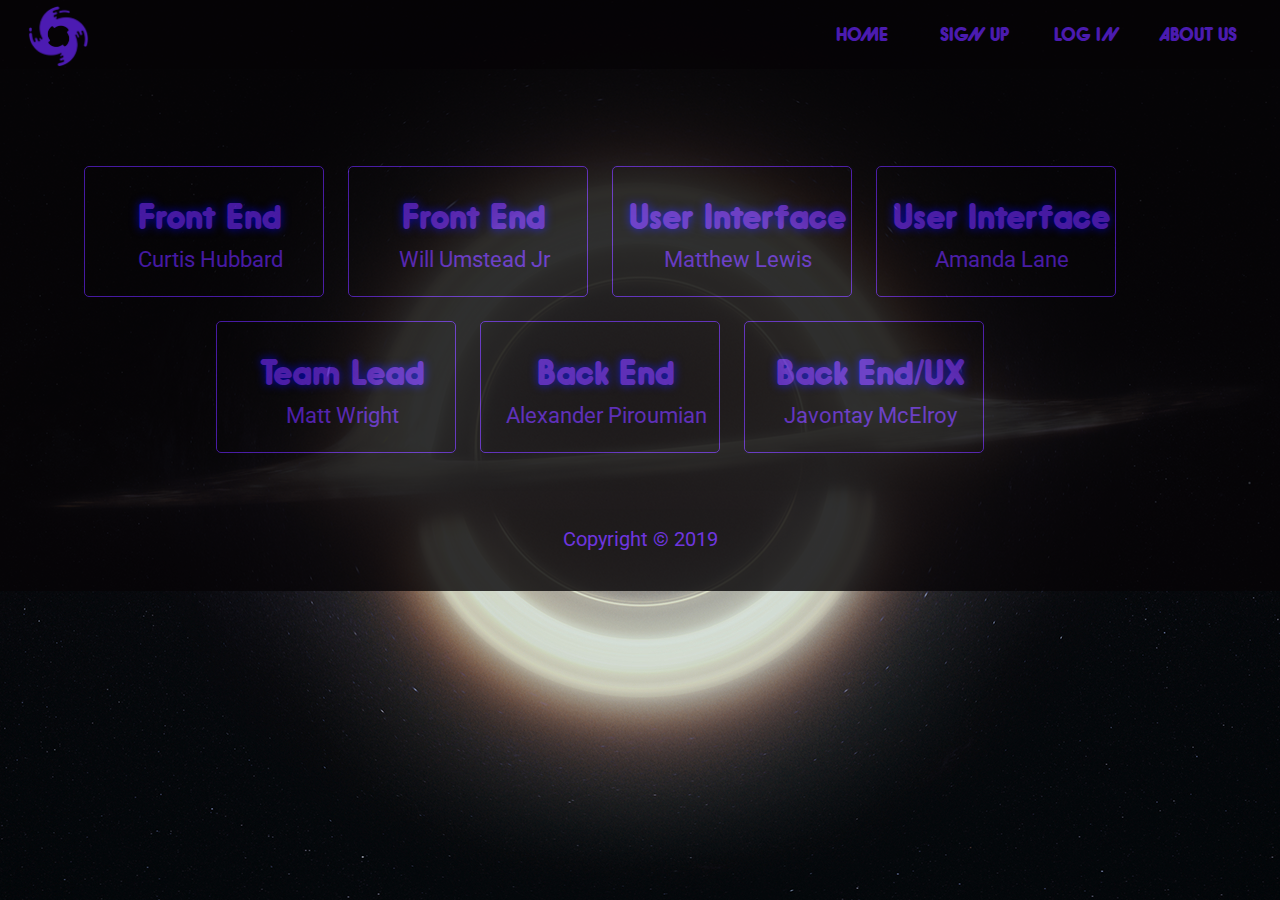
==== about.html @ a1b4094c "final touches made to all breakpoints on home and about page, links tested, anchor tag added to logo" ====
<!DOCTYPE html>
<html lang="en">
<head>
    <title>About Blackhole</title>
    <meta name="viewport" content="width=device-width, initial-scale=1, shrink-to-fit=no">

    <link href="css/index.css" rel="stylesheet">
    <!-- <link rel="stylesheet" href="https://stackpath.bootstrapcdn.com/bootstrap/4.3.1/css/bootstrap.min.css" integrity="sha384-ggOyR0iXCbMQv3Xipma34MD+dH/1fQ784/j6cY/iJTQUOhcWr7x9JvoRxT2MZw1T" crossorigin="anonymous"> -->
    <script src="index.js" async></script>

    <link href="https://fonts.googleapis.com/css?family=Roboto" rel="stylesheet"> 
    <link rel="stylesheet" href="https://use.fontawesome.com/releases/v5.8.1/css/all.css" integrity="sha384-50oBUHEmvpQ+1lW4y57PTFmhCaXp0ML5d60M1M7uH2+nqUivzIebhndOJK28anvf" crossorigin="anonymous">
    <link rel="icon" href="img/fav.png">
</head>
<body>

    <header class="header">
        <nav class="navigation">
            <a href="index.html"><img class="logo" src="img/fav.png" alt="blackhole logo"></a>
            <div class="nav-links">
                <a href="index.html">Home</a>
                <a href="https://black-hole-build-week.netlify.com" target="_blank">Sign Up</a>
                <a href="https://black-hole-build-week.netlify.com" target="_blank">Log In</a>
                <a href="about.html">About Us</a>
            </div>
        </nav>
    </header>
    <div class="main-view about">
            
    <div class="container about">
        
        <div class="boxes">
            <div class="member">
                    <img src="https://avatars2.githubusercontent.com/u/47289060?s=460&v=4" alt="">
                    <div class="text">
                        <h2>User Interface</h2>
                        <p>Amanda Lane</p>
                 
                    <div class="icons">
                        <a href=""><i class="fab fa-github fa-4x"></i></a>
                        <a href=""><i class="fab fa-linkedin fa-4x"></i></a>
                    </div>  
                </div>
            </div>
            <div class="member">
                    <img src="https://avatars0.githubusercontent.com/u/21073106?s=460&v=4" alt="">
                    <div class="text">
                            <h2>User Interface</h2>
                            <p>Matthew Lewis</p>
                    <div class="icons">
                        <a href=""><i class="fab fa-github fa-4x"></i></a>
                        <a href=""><i class="fab fa-linkedin fa-4x"></i></a>
                    </div> 
                </div> 
            </div>
            <div class="member">
                    <img src="https://avatars2.githubusercontent.com/u/46138601?s=460&v=4" alt="">
                    <div class="text">
                            <h2>Front End</h2>
                            <p>Will Umstead Jr</p>
                    
                    <div class="icons">
                        <a href=""><i class="fab fa-github fa-4x"></i></a>
                        <a href=""><i class="fab fa-linkedin fa-4x"></i></a>
                    </div>  
                </div>
            </div>
            <div class="member">
                    <img src="https://avatars2.githubusercontent.com/u/16605573?s=460&v=4" alt="">
                    <div class="text">
                            <h2>Front End</h2>
                            <p>Curtis Hubbard</p>
                    
                    <div class="icons">
                        <a href=""><i class="fab fa-github fa-4x"></i></a>
                        <a href=""><i class="fab fa-linkedin fa-4x"></i></a>
                    </div> 
                </div> 
            </div>
            <div class="member">
                    <img src="https://avatars1.githubusercontent.com/u/46494741?s=460&v=4" alt="">
                    <div class="text">
                            <h2>Back End/UX</h2>
                            <p>Javontay McElroy</p>
                    <div class="icons">
                        <a href=""><i class="fab fa-github fa-4x"></i></a>
                        <a href=""><i class="fab fa-linkedin fa-4x"></i></a>
                    </div>  
                </div>
            </div>
            <div class="member">
                    <img src="https://avatars2.githubusercontent.com/u/43027065?s=460&v=4" alt="">
                    <div class="text">
                            <h2>Back End</h2>
                            <p>Alexander Piroumian</p>
                    
                    <div class="icons">
                        <a href=""><i class="fab fa-github fa-4x"></i></a>
                        <a href=""><i class="fab fa-linkedin fa-4x"></i></a>
                    </div>  
                </div>
            </div>
            <div class="member">
                <img src="https://avatars3.githubusercontent.com/u/41647189?s=460&v=4" alt="">
                <div class="text">
                        <h2>Team Lead</h2>
                        <p>Matt Wright</p>
                
                <div class="icons">
                    <a href=""><i class="fab fa-github fa-4x"></i></a>
                    <a href=""><i class="fab fa-linkedin fa-4x"></i></a>
                </div>  
            </div>
            </div>
        </div>

    </div> <!-- container -->
</div> <!-- main view -->
          
<footer class="footer">Copyright © 2019</footer>  

        <!-- <script src="https://code.jquery.com/jquery-3.3.1.slim.min.js" integrity="sha384-q8i/X+965DzO0rT7abK41JStQIAqVgRVzpbzo5smXKp4YfRvH+8abtTE1Pi6jizo" crossorigin="anonymous"></script>
<script src="https://cdnjs.cloudflare.com/ajax/libs/popper.js/1.14.7/umd/popper.min.js" integrity="sha384-UO2eT0CpHqdSJQ6hJty5KVphtPhzWj9WO1clHTMGa3JDZwrnQq4sF86dIHNDz0W1" crossorigin="anonymous"></script>
<script src="https://stackpath.bootstrapcdn.com/bootstrap/4.3.1/js/bootstrap.min.js" integrity="sha384-JjSmVgyd0p3pXB1rRibZUAYoIIy6OrQ6VrjIEaFf/nJGzIxFDsf4x0xIM+B07jRM" crossorigin="anonymous"></script> -->
    </body>
    </html>
---- css/index.css ----
/* http://meyerweb.com/eric/tools/css/reset/ 
   v2.0 | 20110126
   License: none (public domain)
*/
html,
body,
div,
span,
applet,
object,
iframe,
h1,
h2,
h3,
h4,
h5,
h6,
p,
blockquote,
pre,
a,
abbr,
acronym,
address,
big,
cite,
code,
del,
dfn,
em,
img,
ins,
kbd,
q,
s,
samp,
small,
strike,
strong,
sub,
sup,
tt,
var,
b,
u,
i,
center,
dl,
dt,
dd,
ol,
ul,
li,
fieldset,
form,
label,
legend,
table,
caption,
tbody,
tfoot,
thead,
tr,
th,
td,
article,
aside,
canvas,
details,
embed,
figure,
figcaption,
footer,
header,
hgroup,
menu,
nav,
output,
ruby,
section,
summary,
time,
mark,
audio,
video {
  margin: 0;
  padding: 0;
  border: 0;
  font-size: 100%;
  font: inherit;
  vertical-align: baseline;
}
/* HTML5 display-role reset for older browsers */
article,
aside,
details,
figcaption,
figure,
footer,
header,
hgroup,
menu,
nav,
section {
  display: block;
}
body {
  line-height: 1;
}
ol,
ul {
  list-style: none;
}
blockquote,
q {
  quotes: none;
}
blockquote:before,
blockquote:after,
q:before,
q:after {
  content: '';
  content: none;
}
table {
  border-collapse: collapse;
  border-spacing: 0;
}
* {
  box-sizing: border-box;
}
html {
  font-size: 62.5%;
  height: 100%;
}
html,
body {
  font-family: 'Roboto', sans-serif;
}
body {
  background-image: url("../img/bg1.jpg") !important;
  background-repeat: no-repeat;
  background-attachment: fixed;
  background-position: center;
}
h1,
h2,
h3,
h4,
h5 {
  font-family: 'Roboto', sans-serif;
  color: #6A25F8;
  text-shadow: 0 0 5px blue;
}
h1 {
  font-size: 4rem;
}
h2 {
  font-size: 3.2rem;
  padding-bottom: 10px;
}
h4 {
  font-size: 2.5rem;
  padding-bottom: 10px;
}
p {
  line-height: 1.5;
  font-size: 1.6rem;
  padding-bottom: 10px;
  color: #6A25F8;
}
img {
  max-width: 100%;
  height: auto;
}
.container {
  max-width: 1300px !important;
  width: 100% !important;
  height: 100% !important;
  margin: 0 auto;
  background: #060406;
  opacity: 0.8;
}
@font-face {
  font-family: Hiruko;
  src: url('../HirukoBlackAlternate.ttf');
}
.navigation {
  display: flex;
  justify-content: space-between;
  align-items: center;
  margin: 0 auto;
  background: hsl(300, 20%, 2%);
  position: fixed;
  opacity: 0.7;
  z-index: 3;
  width: 100%;
}
@media (max-width: 500px) {
  .navigation {
    flex-direction: column;
  }
}
.navigation .logo {
  align-self: center;
  height: auto;
  width: 12%;
  margin-left: 5%;
  padding-top: 5px;
}
@media (max-width: 500px) {
  .navigation .logo {
    width: 15%;
  }
}
.navigation .nav-links {
  display: flex;
  width: 35vw;
  justify-content: space-between;
  margin-right: 2%;
}
@media (max-width: 1200px) {
  .navigation .nav-links {
    width: 50%;
  }
}
@media (max-width: 800px) {
  .navigation .nav-links {
    width: 75%;
  }
}
@media (max-width: 500px) {
  .navigation .nav-links {
    width: 100%;
  }
}
.navigation .nav-links a {
  text-decoration: none;
  font-size: 1.8rem;
  border-radius: 15px;
  color: #6A25F8;
  height: 40px;
  width: 120px;
  font-family: Hiruko;
  font-weight: bold;
  display: flex;
  align-items: center;
  justify-content: center;
  text-transform: uppercase;
}
.navigation .nav-links a:hover {
  border-bottom: 1px dashed blue;
  text-shadow: 0 0 5px blue;
}
.footer {
  font-size: 2rem;
  color: #6A25F8;
  text-align: center;
  background: #060406;
  height: 100px;
  opacity: 0.8;
  padding-top: 3%;
  padding-bottom: 3%;
}
.home .main-content {
  display: flex;
  flex-direction: column;
}
.home .main-content .header-container {
  display: flex;
  flex-direction: row-reverse;
  align-items: center;
  margin: 10% auto 5% 5%;
}
@media (max-width: 1200px) {
  .home .main-content .header-container {
    flex-direction: column;
  }
}
@media (max-width: 500px) {
  .home .main-content .header-container {
    margin-top: 30%;
  }
}
.home .main-content .header-container .blackhole {
  width: 55%;
  height: 100%;
}
@media (max-width: 500px) {
  .home .main-content .header-container .blackhole {
    width: 100%;
  }
}
.home .main-content .header-container .intro {
  display: flex;
  justify-content: space-around;
  flex-direction: column;
  align-items: center;
  height: 60%;
}
@media (max-width: 500px) {
  .home .main-content .header-container .intro {
    max-width: 300px;
  }
}
.home .main-content .header-container .intro h1 {
  border-bottom: 1px dashed blue;
  border-radius: 15px;
  margin-bottom: 1rem;
  padding-right: 2%;
  padding-left: 2%;
}
@media (max-width: 1200px) {
  .home .main-content .header-container .intro h1 {
    width: 75%;
  }
}
.home .main-content .header-container .intro .sign-up-btn {
  background: #6A25F8;
  box-shadow: 0 0 10px blue;
  border: none;
  padding: 5px 15px 5px 15px;
  border-radius: 25px;
  font-size: 2.4rem;
  font-family: Hiruko, sans-serif;
  text-transform: uppercase;
  font-weight: bold;
  margin-top: 1rem;
}
@media (max-width: 1200px) {
  .home .main-content .header-container .intro .sign-up-btn {
    margin-bottom: 3rem;
  }
}
.home .main-content .header-container .intro .sign-up-btn:hover {
  background: black;
  color: #6A25F8;
  cursor: pointer;
  text-shadow: 0 0 5px blue;
}
.home .main-content .pulsing {
  padding-top: 2rem;
  font-size: 3.2rem;
  font-family: Hiruko;
  animation-name: appear;
  animation-iteration-count: infinite;
  animation-duration: 3s;
  animation-direction: alternate;
}
@keyframes appear {
  from {
    opacity: 0.1;
  }
  to {
    opacity: 1;
    text-shadow: 0 0 5px blue;
  }
}
@media (max-width: 500px) {
  .home .main-content .pulsing {
    font-size: 2.2rem;
  }
}
.home .sub-container {
  display: flex;
  flex-direction: column;
  justify-content: center;
  align-items: center;
}
.home .sub-container .section {
  width: 100%;
  margin: 20px;
  display: flex;
  border: 1px solid #6A25F8;
  border-radius: 5px;
  overflow: hidden;
}
.home .sub-container .section .box {
  padding: 40px;
}
.home .sub-container .section .box .box-title {
  padding-bottom: 10px;
  font-weight: bold;
}
.home .sub-container .tabs {
  width: 100%;
}
.home .sub-container .tabs .tabs-items {
  width: 100%;
  height: 30vh;
  display: flex;
  justify-content: center;
}
@media (max-width: 1200px) {
  .home .sub-container .tabs .tabs-items {
    height: auto;
  }
}
.home .sub-container .tabs .tabs-item {
  display: none;
  color: #6A25F8;
  width: 75%;
}
.home .sub-container .tabs .tabs-item .tabs-item-description {
  padding-bottom: 10px;
  padding-top: 20px;
  height: 100%;
}
.home .sub-container .tabs .tabs-item .tabs-item-description p {
  line-height: 1.5;
  height: 100%;
  font-size: 1.8rem;
}
.home .sub-container .tabs .tabs-item-selected {
  display: block;
}
.home .sub-container .tabs .tabs-links {
  display: flex;
  background-color: none;
}
@media (max-width: 800px) {
  .home .sub-container .tabs .tabs-links {
    flex-direction: column;
  }
}
.home .sub-container .tabs .tabs-link {
  padding: 20px 25px;
  font-size: 2.4rem;
  background-color: black;
  color: #6A25F8;
  border: 1px solid #6A25F8;
  cursor: pointer;
}
.home .sub-container .tabs .tabs-link:hover {
  background-color: #6A25F8;
  text-shadow: 0 0 5px blue;
  color: black;
}
.home .sub-container .tabs .tabs-link-selected {
  z-index: 2;
  border-right: 1px solid #6A25F8;
  background-color: #6A25F8;
  color: black;
}
.home .sub-container .tabs .tabs-link-selected:hover {
  text-shadow: 0 0 5px blue;
}
.home .sub-container .carousel {
  height: auto !important;
  width: 100% !important;
  margin: 0 auto !important;
  border-radius: 5px !important;
  margin-bottom: 1rem !important;
}
.home .sub-container .carousel img,
.home .sub-container .carousel .carousel-inner {
  border-radius: 5px !important;
}
.about .boxes {
  display: flex;
  flex-direction: row-reverse;
  justify-content: center;
  flex-wrap: wrap;
  height: auto;
  padding: 12% 0 2% 0;
  max-width: 1200px;
  width: 100%;
}
@media (max-width: 800px) {
  .about .boxes {
    height: auto;
    padding-top: 10%;
  }
}
@media (max-width: 500px) {
  .about .boxes {
    padding-top: 30%;
  }
}
.about .boxes .member {
  width: 20%;
  background: #060406;
  opacity: 0.8;
  margin: 1%;
  border-radius: 5px;
  border: 1px solid #6A25F8;
  overflow: hidden;
  display: flex;
  flex-direction: column;
}
.about .boxes .member:hover {
  box-shadow: 0 0 10px blue;
}
@media (max-width: 1200px) {
  .about .boxes .member {
    width: 40%;
  }
}
@media (max-width: 800px) {
  .about .boxes .member {
    width: 50%;
    flex-direction: column;
    height: auto;
  }
}
@media (max-width: 500px) {
  .about .boxes .member {
    width: 90%;
  }
}
.about .boxes .member img {
  height: auto;
  border-radius: 50%;
  width: 50%;
  align-self: center;
  margin-top: 5%;
}
@media (max-width: 800px) {
  .about .boxes .member img {
    height: auto;
    width: 50%;
    align-self: center;
  }
}
.about .boxes .member .text {
  margin: 0 auto;
  display: flex;
  flex-direction: column;
  align-items: center;
  width: auto;
}
.about .boxes .member h2 {
  color: #6A25F8;
  text-shadow: 0 0 10px blue;
  font-family: Hiruko;
  font-size: 3.5rem;
  padding-top: 20px;
  padding-right: 5%;
  padding-left: 5%;
  width: 250px;
  text-align: center;
}
@media (max-width: 500px) {
  .about .boxes .member h2 {
    padding-top: 0;
    font-size: 3.5rem !important;
  }
}
.about .boxes .member p {
  font-size: 2.2rem;
  font-family: 'Roboto', sans-serif;
}
.about .boxes .member .fab {
  color: #6A25F8;
  padding: 5px;
}
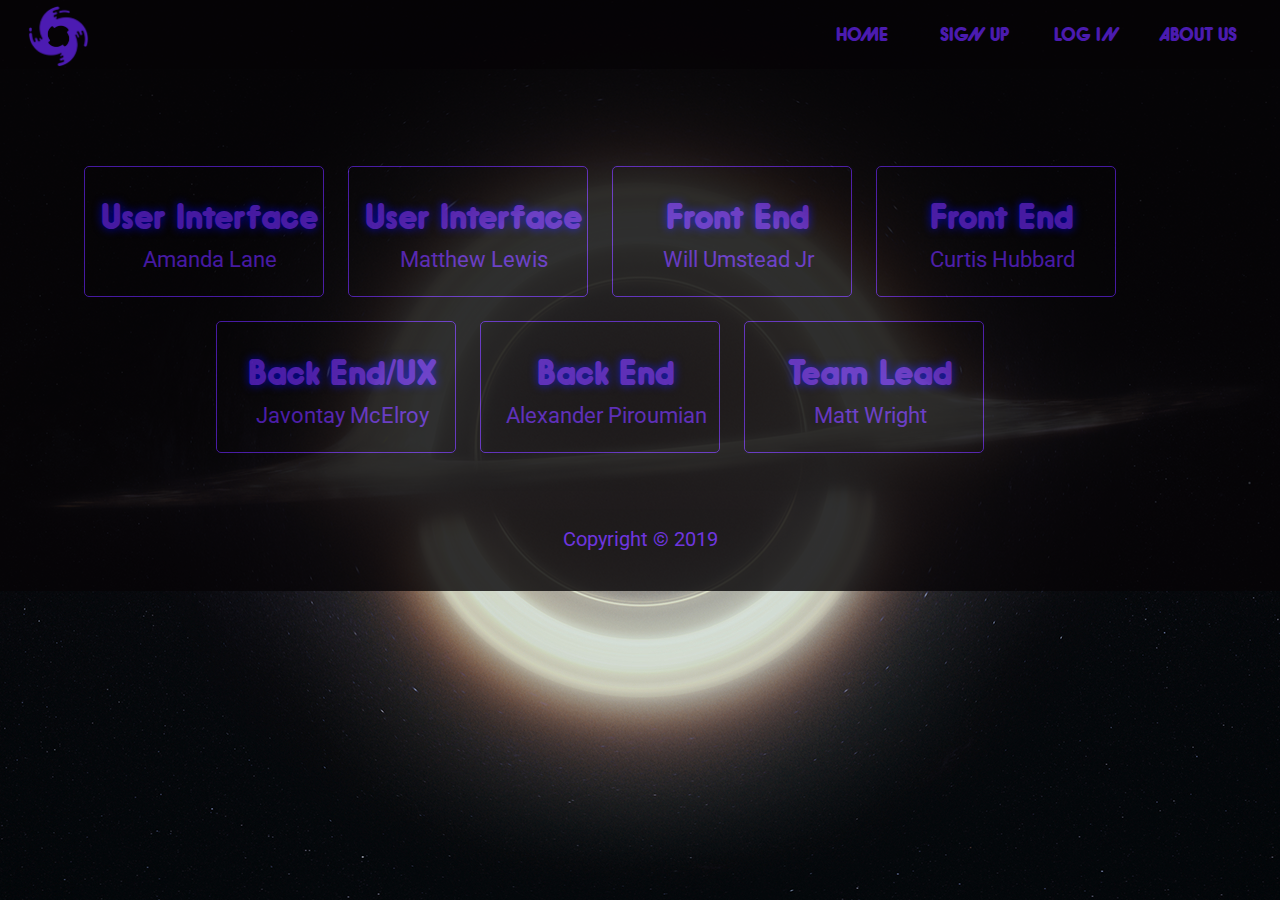
==== commit d8d9a8e0: "corrected console error in about page by unattaching inactive JS file" ====
--- a/about.html
+++ b/about.html
@@ -6,7 +6,7 @@
 
     <link href="css/index.css" rel="stylesheet">
     <!-- <link rel="stylesheet" href="https://stackpath.bootstrapcdn.com/bootstrap/4.3.1/css/bootstrap.min.css" integrity="sha384-ggOyR0iXCbMQv3Xipma34MD+dH/1fQ784/j6cY/iJTQUOhcWr7x9JvoRxT2MZw1T" crossorigin="anonymous"> -->
-    <script src="index.js" async></script>
+    <!-- <script src="index.js" async></script> -->
 
     <link href="https://fonts.googleapis.com/css?family=Roboto" rel="stylesheet"> 
     <link rel="stylesheet" href="https://use.fontawesome.com/releases/v5.8.1/css/all.css" integrity="sha384-50oBUHEmvpQ+1lW4y57PTFmhCaXp0ML5d60M1M7uH2+nqUivzIebhndOJK28anvf" crossorigin="anonymous">
--- a/css/index.css
+++ b/css/index.css
@@ -143,6 +143,11 @@
   background-attachment: fixed;
   background-position: center;
 }
+@media (max-width: 500px) {
+  body {
+    background: black;
+  }
+}
 h1,
 h2,
 h3,
@@ -180,6 +185,12 @@
   margin: 0 auto;
   background: #060406;
   opacity: 0.8;
+}
+@media (max-width: 500px) {
+  .container {
+    background: none;
+    opacity: 0.9;
+  }
 }
 @font-face {
   font-family: Hiruko;
@@ -198,7 +209,7 @@
 }
 @media (max-width: 500px) {
   .navigation {
-    flex-direction: column;
+    height: 75px;
   }
 }
 .navigation .logo {
@@ -208,9 +219,14 @@
   margin-left: 5%;
   padding-top: 5px;
 }
-@media (max-width: 500px) {
+@media (max-width: 800px) {
   .navigation .logo {
-    width: 15%;
+    width: 20%;
+  }
+}
+@media (max-width: 500px) {
+  .navigation .logo {
+    display: none;
   }
 }
 .navigation .nav-links {
@@ -231,7 +247,7 @@
 }
 @media (max-width: 500px) {
   .navigation .nav-links {
-    width: 100%;
+    width: 95%;
   }
 }
 .navigation .nav-links a {
@@ -247,10 +263,17 @@
   align-items: center;
   justify-content: center;
   text-transform: uppercase;
+  transition: 0.2s ease-out;
+}
+@media (max-width: 500px) {
+  .navigation .nav-links a {
+    font-size: 1.4rem;
+  }
 }
 .navigation .nav-links a:hover {
   border-bottom: 1px dashed blue;
   text-shadow: 0 0 5px blue;
+  color: whitesmoke;
 }
 .footer {
   font-size: 2rem;
@@ -270,37 +293,48 @@
   display: flex;
   flex-direction: row-reverse;
   align-items: center;
-  margin: 10% auto 5% 5%;
-}
-@media (max-width: 1200px) {
+  margin: 8% auto 0 5%;
+  height: 80vh;
+}
+@media (max-width: 500px) {
   .home .main-content .header-container {
-    flex-direction: column;
-  }
-}
-@media (max-width: 500px) {
-  .home .main-content .header-container {
-    margin-top: 30%;
+    margin-top: 5%;
   }
 }
 .home .main-content .header-container .blackhole {
   width: 55%;
   height: 100%;
 }
-@media (max-width: 500px) {
+@media (max-width: 800px) {
   .home .main-content .header-container .blackhole {
-    width: 100%;
+    display: none;
+  }
+}
+.home .main-content .header-container h2 {
+  font-size: 3.2rem;
+  font-family: 'Roboto';
+}
+@media (max-width: 1200px) {
+  .home .main-content .header-container h2 {
+    font-size: 2.4rem;
+  }
+}
+@media (max-width: 500px) {
+  .home .main-content .header-container h2 {
+    font-size: 1.8rem;
   }
 }
 .home .main-content .header-container .intro {
   display: flex;
-  justify-content: space-around;
   flex-direction: column;
   align-items: center;
   height: 60%;
 }
 @media (max-width: 500px) {
   .home .main-content .header-container .intro {
-    max-width: 300px;
+    width: 90%;
+    margin: 0 auto;
+    height: auto;
   }
 }
 .home .main-content .header-container .intro h1 {
@@ -310,38 +344,72 @@
   padding-right: 2%;
   padding-left: 2%;
 }
-@media (max-width: 1200px) {
+@media (max-width: 800px) {
   .home .main-content .header-container .intro h1 {
-    width: 75%;
-  }
-}
-.home .main-content .header-container .intro .sign-up-btn {
-  background: #6A25F8;
+    width: 65%;
+    max-width: 65%;
+  }
+}
+@media (max-width: 500px) {
+  .home .main-content .header-container .intro h1 {
+    width: 90%;
+    max-width: 90%;
+  }
+}
+.home .main-content .header-container .intro .blackhole-btn {
+  background: linear-gradient(180deg, #5f14ff 0%, #6c12dd 100%);
   box-shadow: 0 0 10px blue;
   border: none;
   padding: 5px 15px 5px 15px;
-  border-radius: 25px;
-  font-size: 2.4rem;
+  border-radius: 5px;
+  font-size: 2.8rem;
   font-family: Hiruko, sans-serif;
-  text-transform: uppercase;
-  font-weight: bold;
-  margin-top: 1rem;
-}
-@media (max-width: 1200px) {
-  .home .main-content .header-container .intro .sign-up-btn {
-    margin-bottom: 3rem;
-  }
-}
-.home .main-content .header-container .intro .sign-up-btn:hover {
+  margin-top: 3rem;
+  color: whitesmoke;
+  transition: 0.2s ease-out;
+}
+@media (max-width: 800px) {
+  .home .main-content .header-container .intro .blackhole-btn {
+    top: 45vh;
+  }
+}
+@media (max-width: 500px) {
+  .home .main-content .header-container .intro .blackhole-btn {
+    font-size: 2.2rem;
+  }
+}
+.home .main-content .header-container .intro .blackhole-btn:hover {
   background: black;
   color: #6A25F8;
   cursor: pointer;
   text-shadow: 0 0 5px blue;
+  transform: scale(1.05);
+}
+.home .main-content .buttons {
+  height: 20vh;
+  display: flex;
+  justify-content: space-between;
+}
+.home .main-content .buttons .login-btn {
+  background: black;
+  box-shadow: 0 0 10px blue;
+  padding: 5px 30px;
+  border-radius: 5px;
+  color: whitesmoke;
+  cursor: pointer;
+  font-size: 2rem;
+  transition: 0.2s ease-out;
+  border: none;
+  font-family: 'Roboto', sans-serif;
+}
+.home .main-content .buttons .login-btn:hover {
+  background: linear-gradient(180deg, #5f14ff 0%, #6c12dd 100%);
+  color: whitesmoke;
+  cursor: pointer;
+  text-shadow: 0 0 5px blue;
+  transform: scale(1.05);
 }
 .home .main-content .pulsing {
-  padding-top: 2rem;
-  font-size: 3.2rem;
-  font-family: Hiruko;
   animation-name: appear;
   animation-iteration-count: infinite;
   animation-duration: 3s;
@@ -356,11 +424,6 @@
     text-shadow: 0 0 5px blue;
   }
 }
-@media (max-width: 500px) {
-  .home .main-content .pulsing {
-    font-size: 2.2rem;
-  }
-}
 .home .sub-container {
   display: flex;
   flex-direction: column;
@@ -374,6 +437,22 @@
   border: 1px solid #6A25F8;
   border-radius: 5px;
   overflow: hidden;
+  height: 350px;
+}
+@media (max-width: 1200px) {
+  .home .sub-container .section {
+    height: 300px;
+  }
+}
+@media (max-width: 800px) {
+  .home .sub-container .section {
+    height: 500px;
+  }
+}
+@media (max-width: 500px) {
+  .home .sub-container .section {
+    height: 650px;
+  }
 }
 .home .sub-container .section .box {
   padding: 40px;
@@ -387,14 +466,8 @@
 }
 .home .sub-container .tabs .tabs-items {
   width: 100%;
-  height: 30vh;
   display: flex;
   justify-content: center;
-}
-@media (max-width: 1200px) {
-  .home .sub-container .tabs .tabs-items {
-    height: auto;
-  }
 }
 .home .sub-container .tabs .tabs-item {
   display: none;
@@ -404,32 +477,39 @@
 .home .sub-container .tabs .tabs-item .tabs-item-description {
   padding-bottom: 10px;
   padding-top: 20px;
-  height: 100%;
 }
 .home .sub-container .tabs .tabs-item .tabs-item-description p {
   line-height: 1.5;
-  height: 100%;
+  color: whitesmoke;
   font-size: 1.8rem;
+  font-family: 'Roboto', sans-serif;
 }
 .home .sub-container .tabs .tabs-item-selected {
   display: block;
 }
 .home .sub-container .tabs .tabs-links {
   display: flex;
-  background-color: none;
-}
-@media (max-width: 800px) {
-  .home .sub-container .tabs .tabs-links {
-    flex-direction: column;
-  }
 }
 .home .sub-container .tabs .tabs-link {
-  padding: 20px 25px;
+  padding: 10px 25px;
   font-size: 2.4rem;
   background-color: black;
-  color: #6A25F8;
+  color: whitesmoke;
   border: 1px solid #6A25F8;
   cursor: pointer;
+  width: 100%;
+  text-align: center;
+  transition: 0.2s ease-out;
+}
+@media (max-width: 800px) {
+  .home .sub-container .tabs .tabs-link {
+    font-size: 1.8rem;
+  }
+}
+@media (max-width: 500px) {
+  .home .sub-container .tabs .tabs-link {
+    font-size: 1.6rem;
+  }
 }
 .home .sub-container .tabs .tabs-link:hover {
   background-color: #6A25F8;
@@ -437,28 +517,60 @@
   color: black;
 }
 .home .sub-container .tabs .tabs-link-selected {
-  z-index: 2;
   border-right: 1px solid #6A25F8;
   background-color: #6A25F8;
-  color: black;
+  color: whitesmoke;
 }
 .home .sub-container .tabs .tabs-link-selected:hover {
   text-shadow: 0 0 5px blue;
 }
 .home .sub-container .carousel {
   height: auto !important;
-  width: 100% !important;
+  width: 70% !important;
   margin: 0 auto !important;
   border-radius: 5px !important;
-  margin-bottom: 1rem !important;
+  margin-bottom: 5rem !important;
+}
+@media (max-width: 500px) {
+  .home .sub-container .carousel {
+    width: 100% !important;
+  }
 }
 .home .sub-container .carousel img,
 .home .sub-container .carousel .carousel-inner {
   border-radius: 5px !important;
 }
+.blackholeAnimation {
+  animation-name: blackhole;
+  animation-duration: 7s;
+}
+@keyframes blackhole {
+  from {
+    transform: scale(1) rotate(0deg);
+    border: none;
+    max-width: 90vw;
+  }
+  to {
+    transform: scale(0) rotate(360deg);
+    border: none;
+    font-size: 0;
+  }
+}
+.fadeIn {
+  animation-name: fadeIn;
+  animation-duration: 5s;
+}
+@keyframes fadeIn {
+  from {
+    opacity: 0;
+  }
+  to {
+    opacity: 1;
+  }
+}
 .about .boxes {
   display: flex;
-  flex-direction: row-reverse;
+  flex-direction: row;
   justify-content: center;
   flex-wrap: wrap;
   height: auto;
@@ -485,11 +597,13 @@
   border-radius: 5px;
   border: 1px solid #6A25F8;
   overflow: hidden;
+  transition: 0.2s ease-out;
   display: flex;
   flex-direction: column;
 }
 .about .boxes .member:hover {
   box-shadow: 0 0 10px blue;
+  transform: scale(1.05);
 }
 @media (max-width: 1200px) {
   .about .boxes .member {
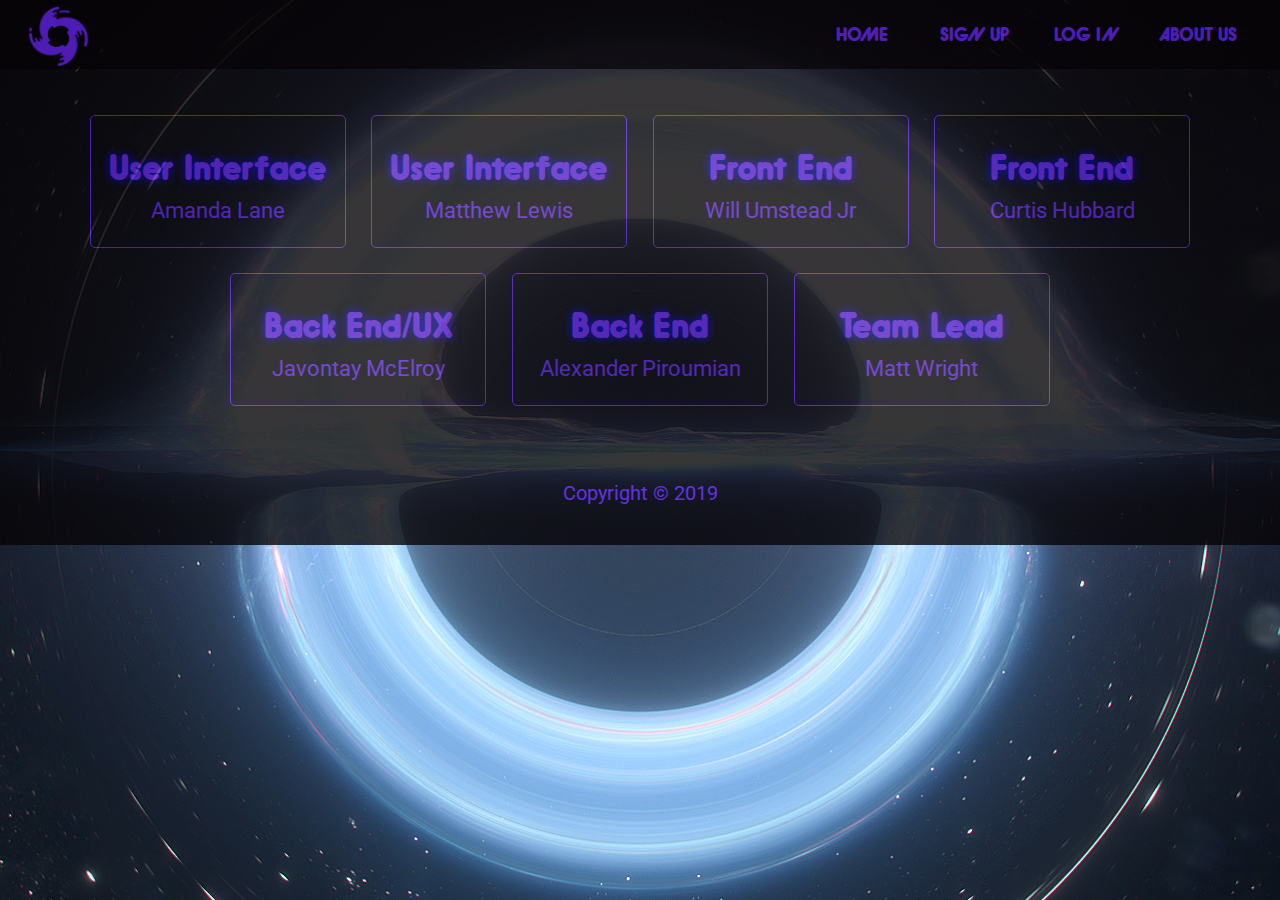
==== commit 7f8021a2: "updated bg image to match the main app, fine tuned CSS for media queries and repositioned about page" ====
--- a/about.html
+++ b/about.html
@@ -5,9 +5,6 @@
     <meta name="viewport" content="width=device-width, initial-scale=1, shrink-to-fit=no">
 
     <link href="css/index.css" rel="stylesheet">
-    <!-- <link rel="stylesheet" href="https://stackpath.bootstrapcdn.com/bootstrap/4.3.1/css/bootstrap.min.css" integrity="sha384-ggOyR0iXCbMQv3Xipma34MD+dH/1fQ784/j6cY/iJTQUOhcWr7x9JvoRxT2MZw1T" crossorigin="anonymous"> -->
-    <!-- <script src="index.js" async></script> -->
-
     <link href="https://fonts.googleapis.com/css?family=Roboto" rel="stylesheet"> 
     <link rel="stylesheet" href="https://use.fontawesome.com/releases/v5.8.1/css/all.css" integrity="sha384-50oBUHEmvpQ+1lW4y57PTFmhCaXp0ML5d60M1M7uH2+nqUivzIebhndOJK28anvf" crossorigin="anonymous">
     <link rel="icon" href="img/fav.png">
@@ -37,8 +34,8 @@
                         <p>Amanda Lane</p>
                  
                     <div class="icons">
-                        <a href=""><i class="fab fa-github fa-4x"></i></a>
-                        <a href=""><i class="fab fa-linkedin fa-4x"></i></a>
+                        <a href="https://github.com/amlane" target="_blank"><i class="fab fa-github fa-4x"></i></a>
+                        <a href="https://www.linkedin.com/in/amanda-lane-40264417b/" target="_blank"><i class="fab fa-linkedin fa-4x"></i></a>
                     </div>  
                 </div>
             </div>
@@ -48,8 +45,8 @@
                             <h2>User Interface</h2>
                             <p>Matthew Lewis</p>
                     <div class="icons">
-                        <a href=""><i class="fab fa-github fa-4x"></i></a>
-                        <a href=""><i class="fab fa-linkedin fa-4x"></i></a>
+                        <a href="https://github.com/moddamatt" target="_blank"><i class="fab fa-github fa-4x"></i></a>
+                        <a href="https://www.linkedin.com/in/mattmorganlewis/" target="_blank"><i class="fab fa-linkedin fa-4x"></i></a>
                     </div> 
                 </div> 
             </div>
@@ -60,8 +57,8 @@
                             <p>Will Umstead Jr</p>
                     
                     <div class="icons">
-                        <a href=""><i class="fab fa-github fa-4x"></i></a>
-                        <a href=""><i class="fab fa-linkedin fa-4x"></i></a>
+                        <a href="https://github.com/brellin" target="_blank"><i class="fab fa-github fa-4x"></i></a>
+                        <a href="https://www.linkedin.com/in/brellin/" target="_blank"><i class="fab fa-linkedin fa-4x"></i></a>
                     </div>  
                 </div>
             </div>
@@ -72,8 +69,8 @@
                             <p>Curtis Hubbard</p>
                     
                     <div class="icons">
-                        <a href=""><i class="fab fa-github fa-4x"></i></a>
-                        <a href=""><i class="fab fa-linkedin fa-4x"></i></a>
+                        <a href="https://github.com/Chubbard022" target="_blank"><i class="fab fa-github fa-4x"></i></a>
+                        <a href="https://www.linkedin.com/in/curtis-hubbard-945764158/" target="_blank"><i class="fab fa-linkedin fa-4x"></i></a>
                     </div> 
                 </div> 
             </div>
@@ -83,8 +80,8 @@
                             <h2>Back End/UX</h2>
                             <p>Javontay McElroy</p>
                     <div class="icons">
-                        <a href=""><i class="fab fa-github fa-4x"></i></a>
-                        <a href=""><i class="fab fa-linkedin fa-4x"></i></a>
+                        <a href="https://github.com/javontaymcelroy" target="_blank"><i class="fab fa-github fa-4x"></i></a>
+                        <a href="https://www.linkedin.com/in/javontay-mcelroy-663b81bb/" target="_blank"><i class="fab fa-linkedin fa-4x"></i></a>
                     </div>  
                 </div>
             </div>
@@ -95,8 +92,8 @@
                             <p>Alexander Piroumian</p>
                     
                     <div class="icons">
-                        <a href=""><i class="fab fa-github fa-4x"></i></a>
-                        <a href=""><i class="fab fa-linkedin fa-4x"></i></a>
+                        <a href="https://github.com/AlexxanderP" target="_blank"><i class="fab fa-github fa-4x"></i></a>
+                        <a href="https://www.linkedin.com/in/alexander-piroumian/" target="_blank"><i class="fab fa-linkedin fa-4x"></i></a>
                     </div>  
                 </div>
             </div>
@@ -107,20 +104,17 @@
                         <p>Matt Wright</p>
                 
                 <div class="icons">
-                    <a href=""><i class="fab fa-github fa-4x"></i></a>
-                    <a href=""><i class="fab fa-linkedin fa-4x"></i></a>
+                    <a href="https://github.com/mattwright42" target="_blank"><i class="fab fa-github fa-4x"></i></a>
+                    <a href="https://www.linkedin.com/in/mattbwright/" target="_blank"><i class="fab fa-linkedin fa-4x"></i></a>
                 </div>  
+              </div>
             </div>
-            </div>
-        </div>
+         </div>
 
-    </div> <!-- container -->
-</div> <!-- main view -->
+        </div> <!-- container -->
+    </div> <!-- main view -->
           
-<footer class="footer">Copyright © 2019</footer>  
+        <footer class="footer">Copyright © 2019</footer>  
 
-        <!-- <script src="https://code.jquery.com/jquery-3.3.1.slim.min.js" integrity="sha384-q8i/X+965DzO0rT7abK41JStQIAqVgRVzpbzo5smXKp4YfRvH+8abtTE1Pi6jizo" crossorigin="anonymous"></script>
-<script src="https://cdnjs.cloudflare.com/ajax/libs/popper.js/1.14.7/umd/popper.min.js" integrity="sha384-UO2eT0CpHqdSJQ6hJty5KVphtPhzWj9WO1clHTMGa3JDZwrnQq4sF86dIHNDz0W1" crossorigin="anonymous"></script>
-<script src="https://stackpath.bootstrapcdn.com/bootstrap/4.3.1/js/bootstrap.min.js" integrity="sha384-JjSmVgyd0p3pXB1rRibZUAYoIIy6OrQ6VrjIEaFf/nJGzIxFDsf4x0xIM+B07jRM" crossorigin="anonymous"></script> -->
     </body>
-    </html> +</html> --- a/css/index.css
+++ b/css/index.css
@@ -138,7 +138,7 @@
   font-family: 'Roboto', sans-serif;
 }
 body {
-  background-image: url("../img/bg1.jpg") !important;
+  background-image: url("../img/bg2.jpg") !important;
   background-repeat: no-repeat;
   background-attachment: fixed;
   background-position: center;
@@ -146,6 +146,7 @@
 @media (max-width: 500px) {
   body {
     background: black;
+    background-image: url("../img/bg1.jpg") !important;
   }
 }
 h1,
@@ -179,7 +180,7 @@
   height: auto;
 }
 .container {
-  max-width: 1300px !important;
+  max-width: 100% !important;
   width: 100% !important;
   height: 100% !important;
   margin: 0 auto;
@@ -293,8 +294,9 @@
   display: flex;
   flex-direction: row-reverse;
   align-items: center;
-  margin: 8% auto 0 5%;
-  height: 80vh;
+  margin: 8% auto 0 auto;
+  height: 75vh;
+  width: 80%;
 }
 @media (max-width: 500px) {
   .home .main-content .header-container {
@@ -311,12 +313,12 @@
   }
 }
 .home .main-content .header-container h2 {
-  font-size: 3.2rem;
+  font-size: 3rem;
   font-family: 'Roboto';
 }
 @media (max-width: 1200px) {
   .home .main-content .header-container h2 {
-    font-size: 2.4rem;
+    font-size: 2rem;
   }
 }
 @media (max-width: 500px) {
@@ -368,9 +370,9 @@
   color: whitesmoke;
   transition: 0.2s ease-out;
 }
-@media (max-width: 800px) {
+@media (max-width: 1200px) {
   .home .main-content .header-container .intro .blackhole-btn {
-    top: 45vh;
+    font-size: 2.4rem;
   }
 }
 @media (max-width: 500px) {
@@ -388,7 +390,7 @@
 .home .main-content .buttons {
   height: 20vh;
   display: flex;
-  justify-content: space-between;
+  justify-content: space-around;
 }
 .home .main-content .buttons .login-btn {
   background: black;
@@ -431,7 +433,7 @@
   align-items: center;
 }
 .home .sub-container .section {
-  width: 100%;
+  width: 75%;
   margin: 20px;
   display: flex;
   border: 1px solid #6A25F8;
@@ -574,9 +576,9 @@
   justify-content: center;
   flex-wrap: wrap;
   height: auto;
-  padding: 12% 0 2% 0;
-  max-width: 1200px;
+  padding: 8% 0 2% 0;
   width: 100%;
+  margin: 0 auto;
 }
 @media (max-width: 800px) {
   .about .boxes {
@@ -607,12 +609,12 @@
 }
 @media (max-width: 1200px) {
   .about .boxes .member {
-    width: 40%;
+    width: 30%;
   }
 }
 @media (max-width: 800px) {
   .about .boxes .member {
-    width: 50%;
+    width: 48%;
     flex-direction: column;
     height: auto;
   }
@@ -620,6 +622,7 @@
 @media (max-width: 500px) {
   .about .boxes .member {
     width: 90%;
+    margin-bottom: 5%;
   }
 }
 .about .boxes .member img {
@@ -634,6 +637,11 @@
     height: auto;
     width: 50%;
     align-self: center;
+  }
+}
+@media (max-width: 500px) {
+  .about .boxes .member img {
+    margin-bottom: 5%;
   }
 }
 .about .boxes .member .text {
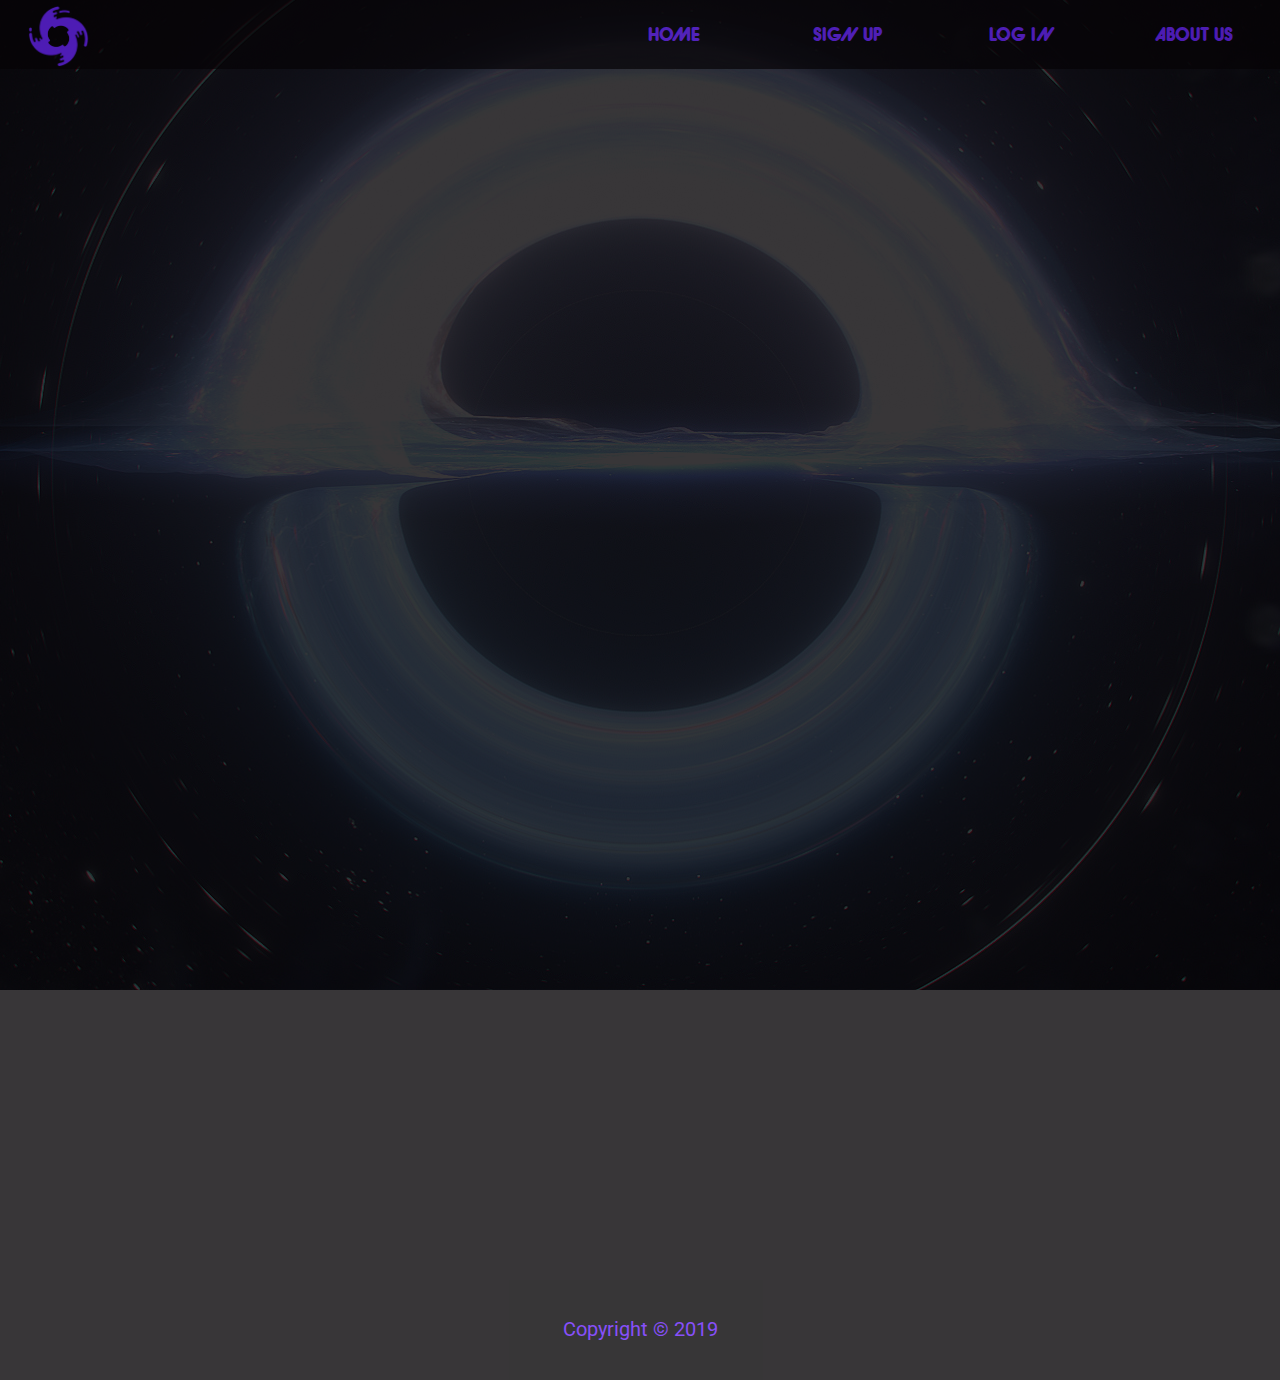
==== commit 4b63411b: "debuggeed component for about us page to allow content to fade in when clicking on image" ====
--- a/about.html
+++ b/about.html
@@ -5,6 +5,7 @@
     <meta name="viewport" content="width=device-width, initial-scale=1, shrink-to-fit=no">
 
     <link href="css/index.css" rel="stylesheet">
+    <script src="about.js" async></script>
     <link href="https://fonts.googleapis.com/css?family=Roboto" rel="stylesheet"> 
     <link rel="stylesheet" href="https://use.fontawesome.com/releases/v5.8.1/css/all.css" integrity="sha384-50oBUHEmvpQ+1lW4y57PTFmhCaXp0ML5d60M1M7uH2+nqUivzIebhndOJK28anvf" crossorigin="anonymous">
     <link rel="icon" href="img/fav.png">
@@ -28,30 +29,35 @@
         
         <div class="boxes">
             <div class="member">
-                    <img src="https://avatars2.githubusercontent.com/u/47289060?s=460&v=4" alt="">
-                    <div class="text">
-                        <h2>User Interface</h2>
-                        <p>Amanda Lane</p>
-                 
-                    <div class="icons">
-                        <a href="https://github.com/amlane" target="_blank"><i class="fab fa-github fa-4x"></i></a>
-                        <a href="https://www.linkedin.com/in/amanda-lane-40264417b/" target="_blank"><i class="fab fa-linkedin fa-4x"></i></a>
-                    </div>  
+                    <img class="choose-member" src="https://avatars2.githubusercontent.com/u/47289060?s=460&v=4" alt="">
+                    <div class="member-content">
+                        <div class="text">
+                            <h2>User Interface</h2>
+                            <p>Amanda Lane</p>
+                    
+                        <div class="icons">
+                            <a href="https://github.com/amlane" target="_blank"><i class="fab fa-github fa-4x"></i></a>
+                            <a href="https://www.linkedin.com/in/amanda-lane-40264417b/" target="_blank"><i class="fab fa-linkedin fa-4x"></i></a>
+                        </div>  
+                    </div>
                 </div>
             </div>
             <div class="member">
-                    <img src="https://avatars0.githubusercontent.com/u/21073106?s=460&v=4" alt="">
-                    <div class="text">
-                            <h2>User Interface</h2>
-                            <p>Matthew Lewis</p>
-                    <div class="icons">
-                        <a href="https://github.com/moddamatt" target="_blank"><i class="fab fa-github fa-4x"></i></a>
-                        <a href="https://www.linkedin.com/in/mattmorganlewis/" target="_blank"><i class="fab fa-linkedin fa-4x"></i></a>
+                    <img class="choose-member" src="https://avatars0.githubusercontent.com/u/21073106?s=460&v=4" alt="">
+                    <div class="member-content">
+                        <div class="text">
+                                <h2>User Interface</h2>
+                                <p>Matthew Lewis</p>
+                        <div class="icons">
+                            <a href="https://github.com/moddamatt" target="_blank"><i class="fab fa-github fa-4x"></i></a>
+                            <a href="https://www.linkedin.com/in/mattmorganlewis/" target="_blank"><i class="fab fa-linkedin fa-4x"></i></a>
+                        </div> 
                     </div> 
-                </div> 
+            </div>
             </div>
             <div class="member">
-                    <img src="https://avatars2.githubusercontent.com/u/46138601?s=460&v=4" alt="">
+                    <img class="choose-member" src="https://avatars2.githubusercontent.com/u/46138601?s=460&v=4" alt="">
+                    <div class="member-content">
                     <div class="text">
                             <h2>Front End</h2>
                             <p>Will Umstead Jr</p>
@@ -60,10 +66,12 @@
                         <a href="https://github.com/brellin" target="_blank"><i class="fab fa-github fa-4x"></i></a>
                         <a href="https://www.linkedin.com/in/brellin/" target="_blank"><i class="fab fa-linkedin fa-4x"></i></a>
                     </div>  
+                    </div>
                 </div>
             </div>
             <div class="member">
-                    <img src="https://avatars2.githubusercontent.com/u/16605573?s=460&v=4" alt="">
+                    <img class="choose-member" src="https://avatars2.githubusercontent.com/u/16605573?s=460&v=4" alt="">
+                    <div class="member-content">
                     <div class="text">
                             <h2>Front End</h2>
                             <p>Curtis Hubbard</p>
@@ -72,21 +80,25 @@
                         <a href="https://github.com/Chubbard022" target="_blank"><i class="fab fa-github fa-4x"></i></a>
                         <a href="https://www.linkedin.com/in/curtis-hubbard-945764158/" target="_blank"><i class="fab fa-linkedin fa-4x"></i></a>
                     </div> 
+                    </div>
                 </div> 
             </div>
             <div class="member">
-                    <img src="https://avatars1.githubusercontent.com/u/46494741?s=460&v=4" alt="">
+                    <img class="choose-member" src="https://avatars1.githubusercontent.com/u/46494741?s=460&v=4" alt="">
+                    <div class="member-content">
                     <div class="text">
                             <h2>Back End/UX</h2>
                             <p>Javontay McElroy</p>
                     <div class="icons">
                         <a href="https://github.com/javontaymcelroy" target="_blank"><i class="fab fa-github fa-4x"></i></a>
                         <a href="https://www.linkedin.com/in/javontay-mcelroy-663b81bb/" target="_blank"><i class="fab fa-linkedin fa-4x"></i></a>
-                    </div>  
+                    </div> 
+                    </div> 
                 </div>
             </div>
             <div class="member">
-                    <img src="https://avatars2.githubusercontent.com/u/43027065?s=460&v=4" alt="">
+                    <img class="choose-member" src="https://avatars2.githubusercontent.com/u/43027065?s=460&v=4" alt="">
+                    <div class="member-content">
                     <div class="text">
                             <h2>Back End</h2>
                             <p>Alexander Piroumian</p>
@@ -96,9 +108,11 @@
                         <a href="https://www.linkedin.com/in/alexander-piroumian/" target="_blank"><i class="fab fa-linkedin fa-4x"></i></a>
                     </div>  
                 </div>
+                </div>
             </div>
             <div class="member">
-                <img src="https://avatars3.githubusercontent.com/u/41647189?s=460&v=4" alt="">
+                <img class="choose-member" src="https://avatars3.githubusercontent.com/u/41647189?s=460&v=4" alt="">
+                <div class="member-content">
                 <div class="text">
                         <h2>Team Lead</h2>
                         <p>Matt Wright</p>
@@ -107,10 +121,10 @@
                     <a href="https://github.com/mattwright42" target="_blank"><i class="fab fa-github fa-4x"></i></a>
                     <a href="https://www.linkedin.com/in/mattbwright/" target="_blank"><i class="fab fa-linkedin fa-4x"></i></a>
                 </div>  
+                </div>
               </div>
             </div>
          </div>
-
         </div> <!-- container -->
     </div> <!-- main view -->
           
--- a/css/index.css
+++ b/css/index.css
@@ -236,7 +236,7 @@
   justify-content: space-between;
   margin-right: 2%;
 }
-@media (max-width: 1200px) {
+@media (max-width: 1400px) {
   .navigation .nav-links {
     width: 50%;
   }
@@ -295,30 +295,41 @@
   flex-direction: row-reverse;
   align-items: center;
   margin: 8% auto 0 auto;
-  height: 75vh;
-  width: 80%;
+  height: 80vh;
+  width: 70%;
+}
+@media (max-width: 1400px) {
+  .home .main-content .header-container {
+    width: 50%;
+  }
+}
+@media (max-width: 800px) {
+  .home .main-content .header-container {
+    width: 80%;
+  }
 }
 @media (max-width: 500px) {
   .home .main-content .header-container {
     margin-top: 5%;
+    width: 100%;
   }
 }
 .home .main-content .header-container .blackhole {
   width: 55%;
   height: 100%;
 }
-@media (max-width: 800px) {
+@media (max-width: 1400px) {
   .home .main-content .header-container .blackhole {
     display: none;
   }
 }
 .home .main-content .header-container h2 {
-  font-size: 3rem;
+  font-size: 3.2rem;
   font-family: 'Roboto';
 }
-@media (max-width: 1200px) {
+@media (max-width: 1400px) {
   .home .main-content .header-container h2 {
-    font-size: 2rem;
+    font-size: 2.4rem;
   }
 }
 @media (max-width: 500px) {
@@ -370,7 +381,7 @@
   color: whitesmoke;
   transition: 0.2s ease-out;
 }
-@media (max-width: 1200px) {
+@media (max-width: 1400px) {
   .home .main-content .header-container .intro .blackhole-btn {
     font-size: 2.4rem;
   }
@@ -441,7 +452,7 @@
   overflow: hidden;
   height: 350px;
 }
-@media (max-width: 1200px) {
+@media (max-width: 1400px) {
   .home .sub-container .section {
     height: 300px;
   }
@@ -454,6 +465,7 @@
 @media (max-width: 500px) {
   .home .sub-container .section {
     height: 650px;
+    width: 100%;
   }
 }
 .home .sub-container .section .box {
@@ -576,14 +588,18 @@
   justify-content: center;
   flex-wrap: wrap;
   height: auto;
-  padding: 8% 0 2% 0;
+  padding: 5% 0 2% 0;
   width: 100%;
   margin: 0 auto;
 }
-@media (max-width: 800px) {
+@media (max-width: 1400px) {
   .about .boxes {
-    height: auto;
     padding-top: 10%;
+  }
+}
+@media (max-width: 800px) {
+  .about .boxes {
+    padding-top: 12%;
   }
 }
 @media (max-width: 500px) {
@@ -593,30 +609,22 @@
 }
 .about .boxes .member {
   width: 20%;
-  background: #060406;
-  opacity: 0.8;
   margin: 1%;
   border-radius: 5px;
-  border: 1px solid #6A25F8;
-  overflow: hidden;
-  transition: 0.2s ease-out;
+  height: 350px;
   display: flex;
   flex-direction: column;
-}
-.about .boxes .member:hover {
-  box-shadow: 0 0 10px blue;
-  transform: scale(1.05);
-}
-@media (max-width: 1200px) {
+  justify-content: center;
+  align-items: center;
+}
+@media (max-width: 1400px) {
   .about .boxes .member {
     width: 30%;
   }
 }
 @media (max-width: 800px) {
   .about .boxes .member {
-    width: 48%;
-    flex-direction: column;
-    height: auto;
+    width: 45%;
   }
 }
 @media (max-width: 500px) {
@@ -630,7 +638,9 @@
   border-radius: 50%;
   width: 50%;
   align-self: center;
-  margin-top: 5%;
+  cursor: pointer;
+  transition: 0.2s ease-out;
+  margin-top: 2%;
 }
 @media (max-width: 800px) {
   .about .boxes .member img {
@@ -644,6 +654,11 @@
     margin-bottom: 5%;
   }
 }
+.about .boxes .member img:hover {
+  transform: scale(1.05);
+  box-shadow: 0 0 10px blue;
+  border: 1px solid #6A25F8;
+}
 .about .boxes .member .text {
   margin: 0 auto;
   display: flex;
@@ -655,11 +670,11 @@
   color: #6A25F8;
   text-shadow: 0 0 10px blue;
   font-family: Hiruko;
-  font-size: 3.5rem;
+  font-size: 3.4rem;
   padding-top: 20px;
   padding-right: 5%;
   padding-left: 5%;
-  width: 250px;
+  width: 275px;
   text-align: center;
 }
 @media (max-width: 500px) {
@@ -676,3 +691,7 @@
   color: #6A25F8;
   padding: 5px;
 }
+.member-content {
+  height: 0;
+  overflow: hidden;
+}
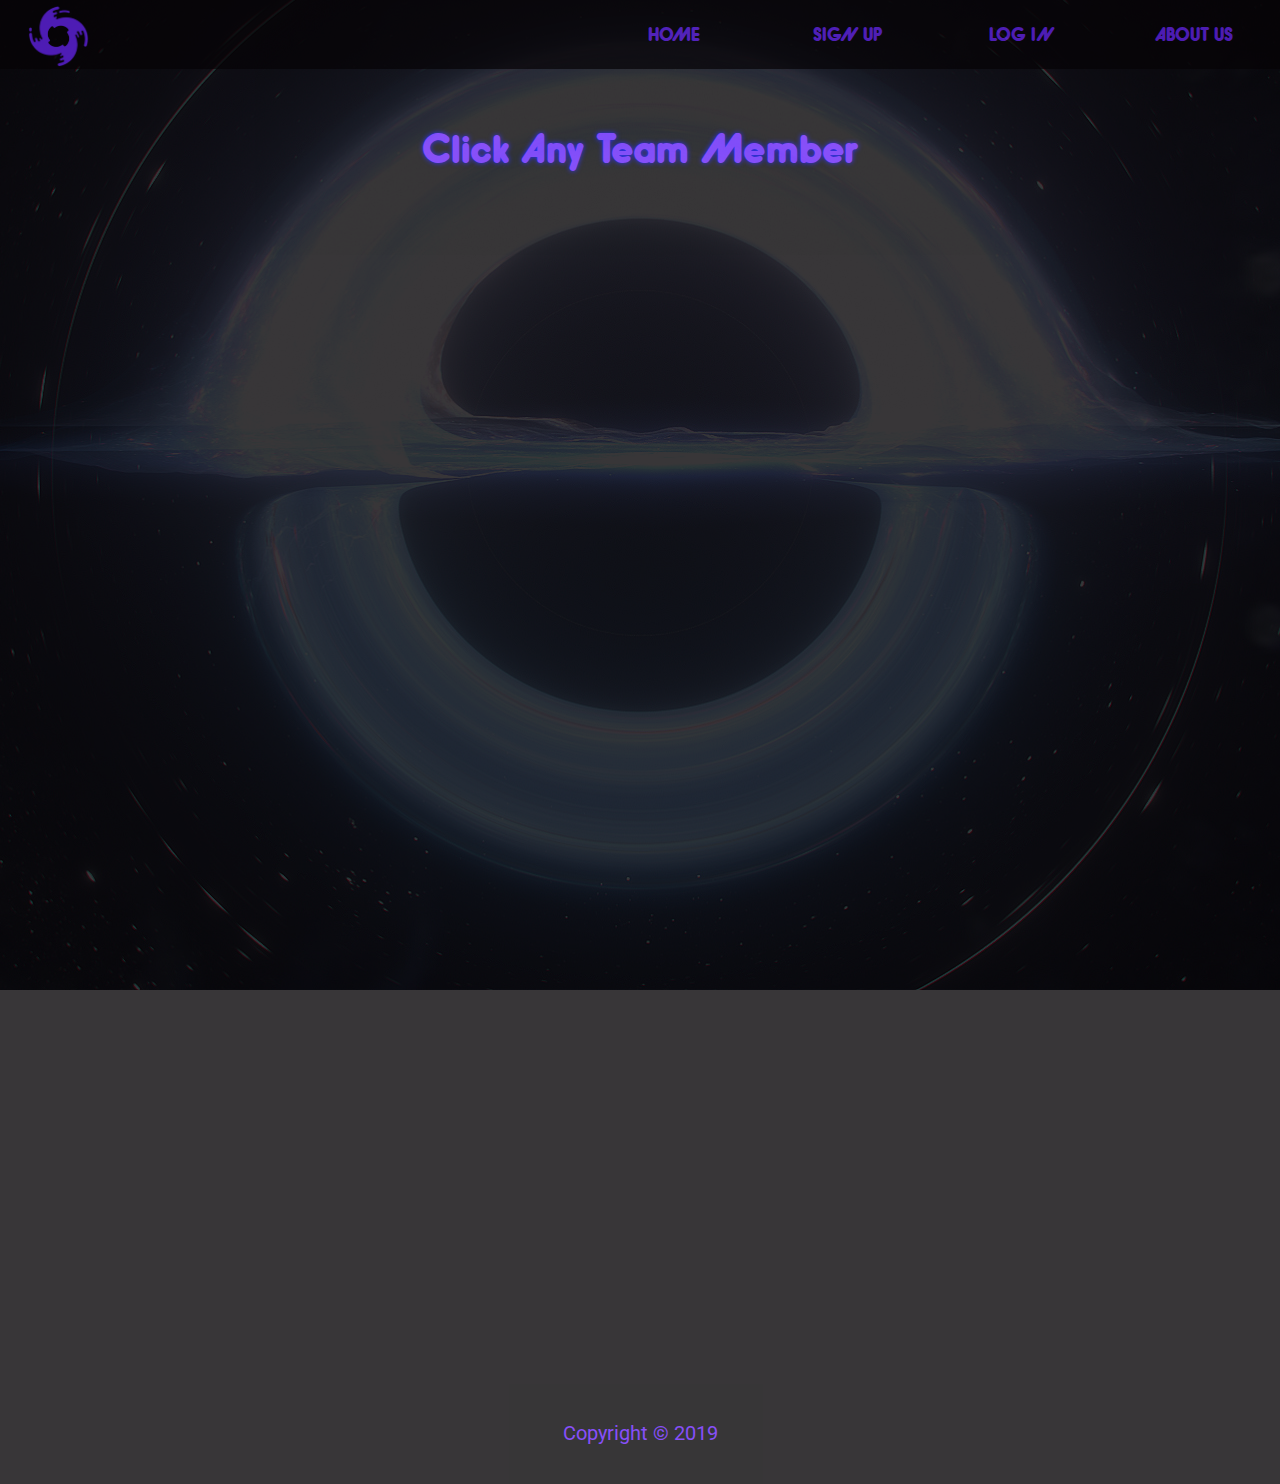
==== commit 6b512099: "added message on about page to reduce cognitive load for user to know that images of members are cli" ====
--- a/about.html
+++ b/about.html
@@ -26,10 +26,11 @@
     <div class="main-view about">
             
     <div class="container about">
-        
+            <h1 class="appear">Click Any Team Member</h1>
         <div class="boxes">
             <div class="member">
-                    <img class="choose-member" src="https://avatars2.githubusercontent.com/u/47289060?s=460&v=4" alt="">
+                    <img class="choose-member fadeIn" src="https://avatars2.githubusercontent.com/u/47289060?s=460&v=4" alt="">
+
                     <div class="member-content">
                         <div class="text">
                             <h2>User Interface</h2>
@@ -41,9 +42,12 @@
                         </div>  
                     </div>
                 </div>
+
             </div>
+
+
             <div class="member">
-                    <img class="choose-member" src="https://avatars0.githubusercontent.com/u/21073106?s=460&v=4" alt="">
+                    <img class="choose-member fadeIn" src="https://avatars0.githubusercontent.com/u/21073106?s=460&v=4" alt="">
                     <div class="member-content">
                         <div class="text">
                                 <h2>User Interface</h2>
@@ -56,7 +60,7 @@
             </div>
             </div>
             <div class="member">
-                    <img class="choose-member" src="https://avatars2.githubusercontent.com/u/46138601?s=460&v=4" alt="">
+                    <img class="choose-member fadeIn" src="https://avatars2.githubusercontent.com/u/46138601?s=460&v=4" alt="">
                     <div class="member-content">
                     <div class="text">
                             <h2>Front End</h2>
@@ -70,7 +74,7 @@
                 </div>
             </div>
             <div class="member">
-                    <img class="choose-member" src="https://avatars2.githubusercontent.com/u/16605573?s=460&v=4" alt="">
+                    <img class="choose-member fadeIn" src="https://avatars2.githubusercontent.com/u/16605573?s=460&v=4" alt="">
                     <div class="member-content">
                     <div class="text">
                             <h2>Front End</h2>
@@ -84,7 +88,7 @@
                 </div> 
             </div>
             <div class="member">
-                    <img class="choose-member" src="https://avatars1.githubusercontent.com/u/46494741?s=460&v=4" alt="">
+                    <img class="choose-member fadeIn" src="https://avatars1.githubusercontent.com/u/46494741?s=460&v=4" alt="">
                     <div class="member-content">
                     <div class="text">
                             <h2>Back End/UX</h2>
@@ -97,7 +101,7 @@
                 </div>
             </div>
             <div class="member">
-                    <img class="choose-member" src="https://avatars2.githubusercontent.com/u/43027065?s=460&v=4" alt="">
+                    <img class="choose-member fadeIn" src="https://avatars2.githubusercontent.com/u/43027065?s=460&v=4" alt="">
                     <div class="member-content">
                     <div class="text">
                             <h2>Back End</h2>
@@ -111,7 +115,7 @@
                 </div>
             </div>
             <div class="member">
-                <img class="choose-member" src="https://avatars3.githubusercontent.com/u/41647189?s=460&v=4" alt="">
+                <img class="choose-member fadeIn" src="https://avatars3.githubusercontent.com/u/41647189?s=460&v=4" alt="">
                 <div class="member-content">
                 <div class="text">
                         <h2>Team Lead</h2>
--- a/css/index.css
+++ b/css/index.css
@@ -293,14 +293,17 @@
 .home .main-content .header-container {
   display: flex;
   flex-direction: row-reverse;
+  justify-content: center;
   align-items: center;
-  margin: 8% auto 0 auto;
+  margin-top: 8%;
   height: 80vh;
   width: 70%;
+  align-self: center;
 }
 @media (max-width: 1400px) {
   .home .main-content .header-container {
     width: 50%;
+    flex-direction: column;
   }
 }
 @media (max-width: 800px) {
@@ -310,17 +313,18 @@
 }
 @media (max-width: 500px) {
   .home .main-content .header-container {
-    margin-top: 5%;
     width: 100%;
   }
 }
 .home .main-content .header-container .blackhole {
   width: 55%;
   height: 100%;
+  opacity: 0.5;
 }
 @media (max-width: 1400px) {
   .home .main-content .header-container .blackhole {
-    display: none;
+    height: auto;
+    width: 80%;
   }
 }
 .home .main-content .header-container h2 {
@@ -422,21 +426,6 @@
   text-shadow: 0 0 5px blue;
   transform: scale(1.05);
 }
-.home .main-content .pulsing {
-  animation-name: appear;
-  animation-iteration-count: infinite;
-  animation-duration: 3s;
-  animation-direction: alternate;
-}
-@keyframes appear {
-  from {
-    opacity: 0.1;
-  }
-  to {
-    opacity: 1;
-    text-shadow: 0 0 5px blue;
-  }
-}
 .home .sub-container {
   display: flex;
   flex-direction: column;
@@ -450,7 +439,7 @@
   border: 1px solid #6A25F8;
   border-radius: 5px;
   overflow: hidden;
-  height: 350px;
+  height: 250px;
 }
 @media (max-width: 1400px) {
   .home .sub-container .section {
@@ -459,12 +448,12 @@
 }
 @media (max-width: 800px) {
   .home .sub-container .section {
-    height: 500px;
+    height: 350px;
   }
 }
 @media (max-width: 500px) {
   .home .sub-container .section {
-    height: 650px;
+    height: 400px;
     width: 100%;
   }
 }
@@ -486,7 +475,7 @@
 .home .sub-container .tabs .tabs-item {
   display: none;
   color: #6A25F8;
-  width: 75%;
+  width: 90%;
 }
 .home .sub-container .tabs .tabs-item .tabs-item-description {
   padding-bottom: 10px;
@@ -497,6 +486,32 @@
   color: whitesmoke;
   font-size: 1.8rem;
   font-family: 'Roboto', sans-serif;
+}
+@media (max-width: 1400px) {
+  .home .sub-container .tabs .tabs-item .tabs-item-description p {
+    font-size: 1.6rem;
+  }
+}
+@media (max-width: 500px) {
+  .home .sub-container .tabs .tabs-item .tabs-item-description p {
+    font-size: 1.4rem;
+  }
+}
+.home .sub-container .tabs .tabs-item .tabs-item-description li {
+  color: whitesmoke;
+  font-size: 1.8rem;
+  font-family: 'Roboto', sans-serif;
+  line-height: 2;
+}
+@media (max-width: 1400px) {
+  .home .sub-container .tabs .tabs-item .tabs-item-description li {
+    font-size: 1.4rem;
+  }
+}
+@media (max-width: 500px) {
+  .home .sub-container .tabs .tabs-item .tabs-item-description li {
+    font-size: 1.4rem;
+  }
 }
 .home .sub-container .tabs .tabs-item-selected {
   display: block;
@@ -522,7 +537,7 @@
 }
 @media (max-width: 500px) {
   .home .sub-container .tabs .tabs-link {
-    font-size: 1.6rem;
+    font-size: 1.2rem;
   }
 }
 .home .sub-container .tabs .tabs-link:hover {
@@ -554,32 +569,25 @@
 .home .sub-container .carousel .carousel-inner {
   border-radius: 5px !important;
 }
-.blackholeAnimation {
-  animation-name: blackhole;
-  animation-duration: 7s;
-}
-@keyframes blackhole {
-  from {
-    transform: scale(1) rotate(0deg);
-    border: none;
-    max-width: 90vw;
-  }
-  to {
-    transform: scale(0) rotate(360deg);
-    border: none;
-    font-size: 0;
-  }
-}
-.fadeIn {
-  animation-name: fadeIn;
-  animation-duration: 5s;
-}
-@keyframes fadeIn {
-  from {
-    opacity: 0;
-  }
-  to {
-    opacity: 1;
+.about h1 {
+  text-align: center;
+  padding-top: 7%;
+  font-family: Hiruko;
+}
+@media (max-width: 1400px) {
+  .about h1 {
+    padding-top: 10%;
+  }
+}
+@media (max-width: 800px) {
+  .about h1 {
+    padding-top: 10%;
+  }
+}
+@media (max-width: 500px) {
+  .about h1 {
+    padding-top: 25%;
+    font-size: 2.8rem;
   }
 }
 .about .boxes {
@@ -588,23 +596,13 @@
   justify-content: center;
   flex-wrap: wrap;
   height: auto;
-  padding: 5% 0 2% 0;
+  padding: 0 0 2% 0;
   width: 100%;
   margin: 0 auto;
 }
 @media (max-width: 1400px) {
   .about .boxes {
-    padding-top: 10%;
-  }
-}
-@media (max-width: 800px) {
-  .about .boxes {
-    padding-top: 12%;
-  }
-}
-@media (max-width: 500px) {
-  .about .boxes {
-    padding-top: 30%;
+    padding-top: 5%;
   }
 }
 .about .boxes .member {
@@ -695,3 +693,46 @@
   height: 0;
   overflow: hidden;
 }
+.appear {
+  animation-name: appear;
+  animation-iteration-count: infinite;
+  animation-duration: 3s;
+  animation-direction: alternate;
+}
+@keyframes appear {
+  from {
+    opacity: 0.1;
+  }
+  to {
+    opacity: 1;
+    text-shadow: 0 0 5px blue;
+  }
+}
+.blackholeAnimation {
+  animation-name: blackhole;
+  animation-duration: 7s;
+}
+@keyframes blackhole {
+  from {
+    transform: scale(1) rotate(0deg);
+    border: none;
+    max-width: 90vw;
+  }
+  to {
+    transform: scale(0) rotate(360deg);
+    border: none;
+    font-size: 0;
+  }
+}
+.fadeIn {
+  animation-name: fadeIn;
+  animation-duration: 3s;
+}
+@keyframes fadeIn {
+  from {
+    opacity: 0;
+  }
+  to {
+    opacity: 1;
+  }
+}
